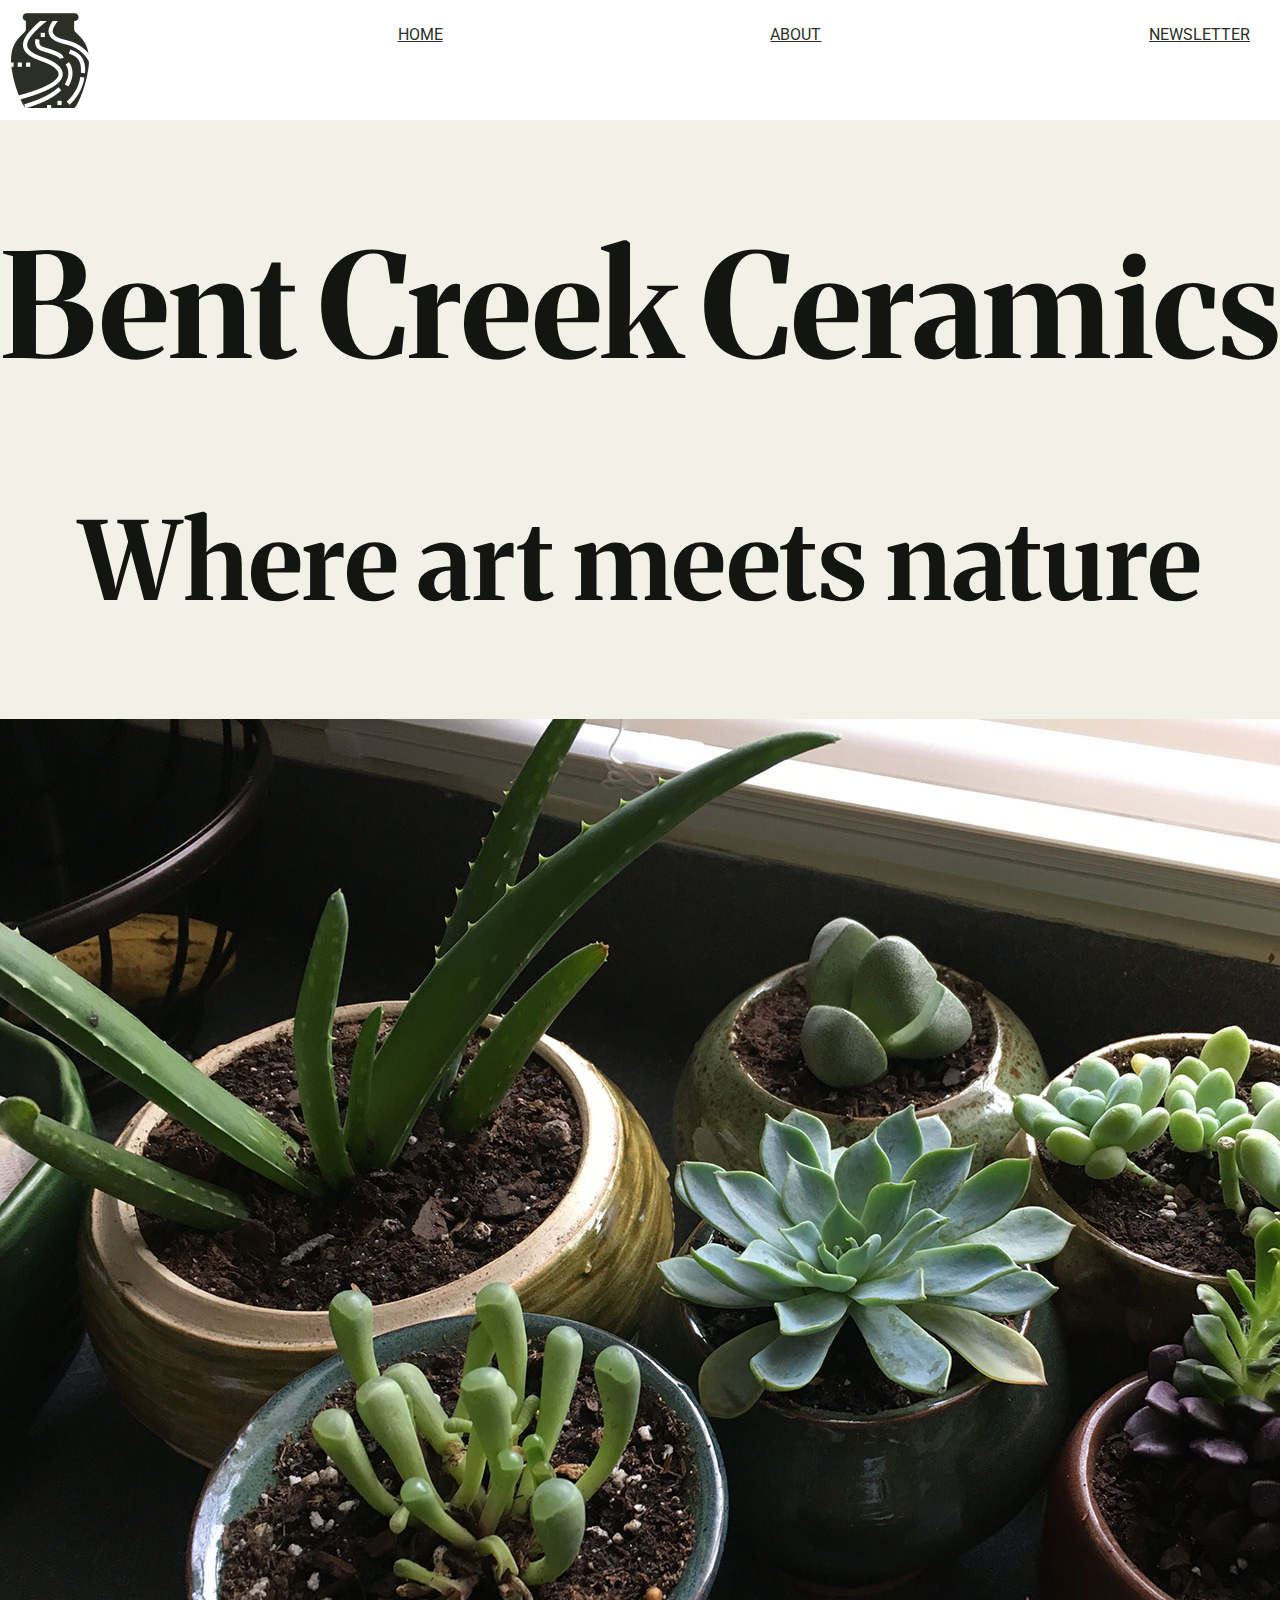
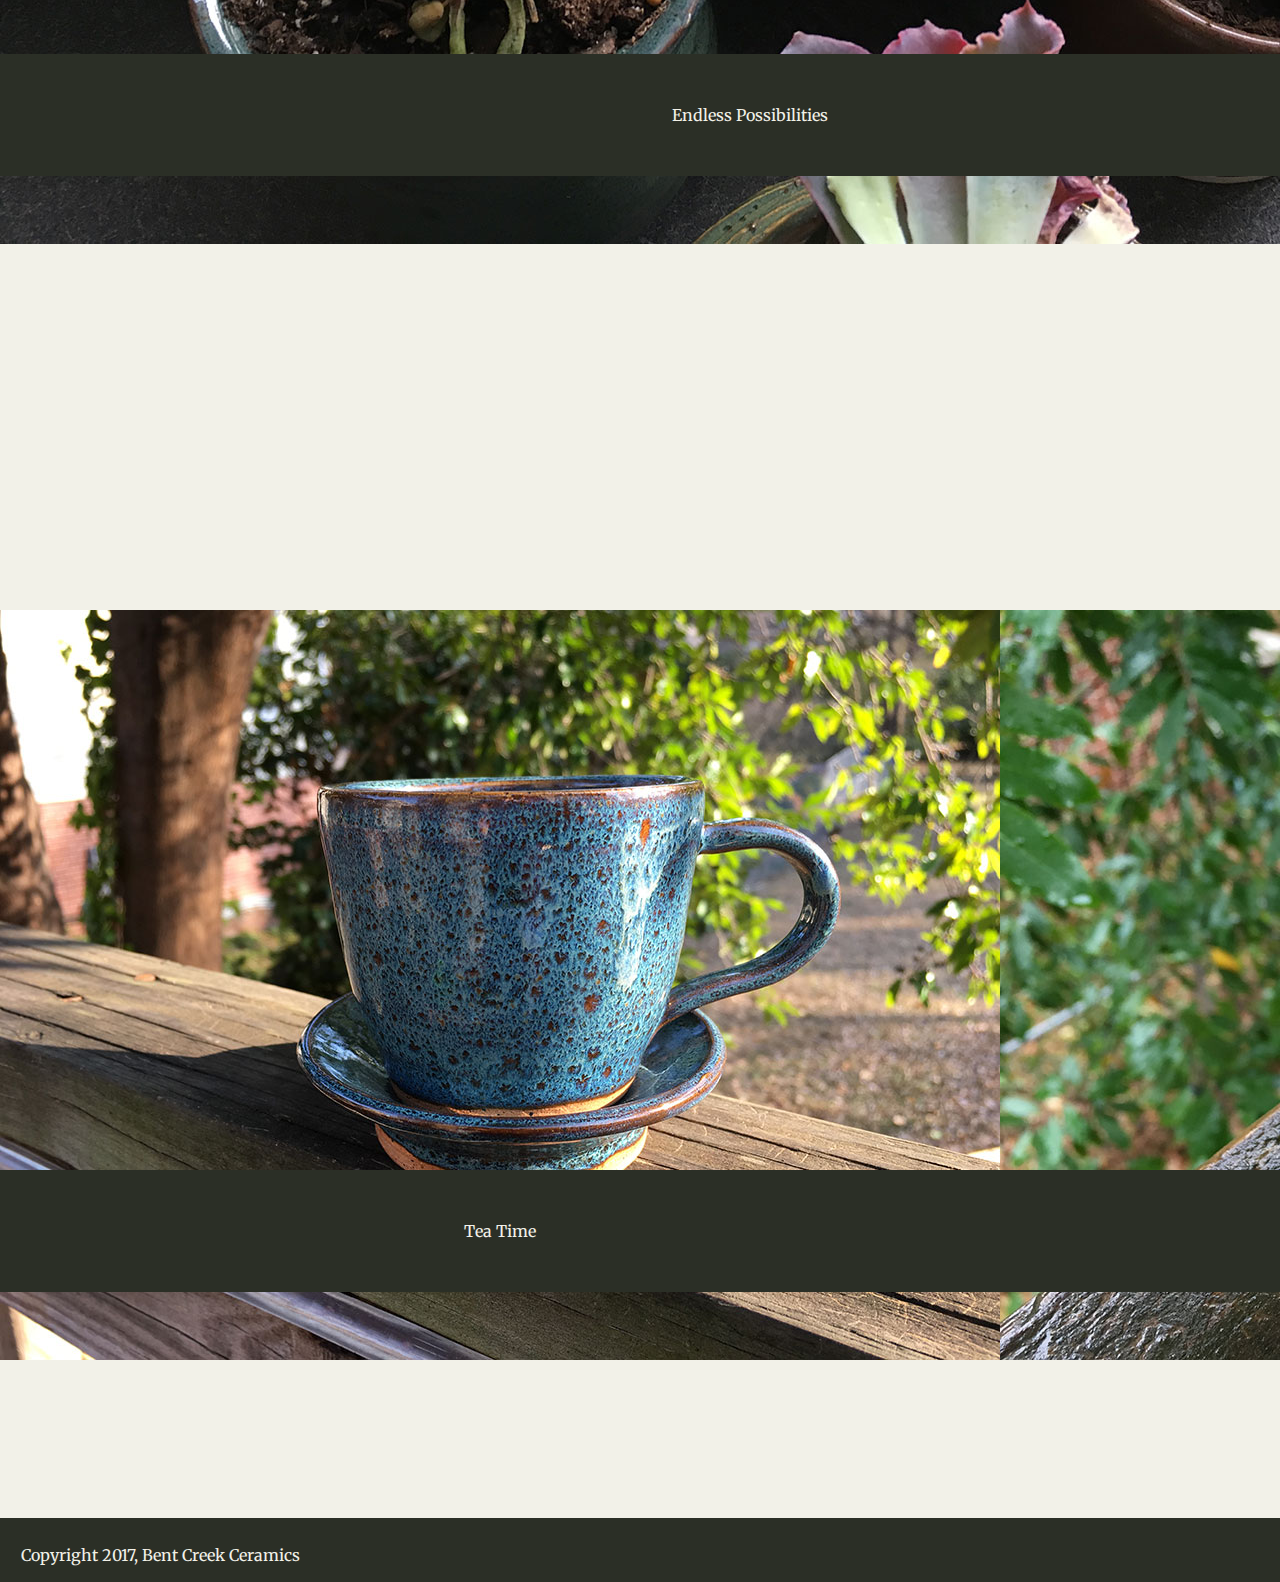
==== index.html @ 0d52db7e "created newsletter and about pages." ====
<!DOCTYPE HTML>
<html>

<head>
  <meta charset="utf-8">
  <title>"Bent Creek Ceramics"</title>
  <meta name="viewport" content="width=device-width, initial-scale=1">
  <link href="https://cdnjs.cloudflare.com/ajax/libs/normalize/7.0.0/normalize.min.css">
  <link rel="stylesheet" href="styles.css">
  <link href="https://fonts.googleapis.com/css?family=Merriweather:300,300i,400,400i,700|Roboto:300,300i,400,400i" rel="stylesheet">
</head>

<body>
  <!-- Navigation section -->
  <header>
    <nav class=main-nav>
      <img src="./images/optimized/bent-creek-logo.png" alt="logo">
      <a href="index.html">Home</a>
      <a href="about.html">About</a>
      <a href="newsletter.html">Newsletter</a>
    </nav>
  </header>

<!-- Titles and images -->
<main>
  <div class="title">
   <h1>Bent Creek Ceramics</h1>
   <h2> Where art meets nature</h2>
 </div>

 <div class="images">
   <div id="row1">

     <div id="picture1">
       <img src="./images/optimized/product-1.jpg" alt="Image of potted suculant plants.">
       <p>Endless Possibilities</p>
     </div>

      <div>
        <img src="./images/optimized/product-2.jpg"  alt="Red and brown ceramic dishware set." id=
        "picture2">
        <p>Sets</p>
      </div>

      <div>
        <img src="./images/optimized/product-3.jpg" alt="Image of textured plate." id=
        "picture3">
        <p>Textures</p>
      </div>

    </div>

    <div id="row2">

      <div>
        <img src="./images/optimized/product-4.jpg" alt="Blue spotted cermamic tea mug." id=
        "picture4">
        <p>Tea Time</p>
      </div>

      <div>
        <img src="./images/optimized/product-5.jpg" alt="Brown ceramic jar." id=
        "picture5">
        <p>Jars and Containers</p>
      </div>

      <div>
        <img src="./images/optimized/product-6.jpg" alt="Brown ceramic bowl and spotted ceramic jar" id=
        "picture6">
        <p>Wasabi and Saki</p>
      </div>

      <div>
        <img src="./images/optimized/product-7.jpg" alt="Textured ceramic drink mug." id=
        "picture7">
        <p>Sippin' on Sunshine</P>
      </div>

    </div>
  </div>

</main>

<footer>
  <p>Copyright 2017, Bent Creek Ceramics </p>
</footer>

</body>

</html>
---- styles.css ----
/*TO DO:
how to create text box with based on length of text
shrink pictures
make logo show up
*/




Body {
font-family: 'Merriweather', serif;
background-color: #F2F1E8;
margin: 0 auto;
text-align: center;
color: #131511;


}

nav {
    background-color: #FFFFFF;
    padding-top: 10px;
    padding-bottom: 10px;
    display: flex;
    flex-basis: 100%;
    justify-content: space-between;
  }

  #id {
    display: flex;
    flex-shrink: 30%;
  }

nav a{
  font-family: 'Roboto', sans-serif;
  text-transform: uppercase;
  text-align: center;
  padding-bottom: 30px;
  padding-top: 15px;
  margin-left: 30px;
  margin-right: 30px;
  color: #2B2F26;
  display:flex;
  justify-content: center;
}

  a:hover {
    color: #CD5D67;
  }

  a:active {
    color: #968772;

  }

/*ABOUT PAGE*/

.title{
  text-align: center;
  font-weight: lighter;
  font-size: 72px;
}

.images {
  display:flex;
  flex-direction: column;

}


#row1 {
  display: flex;
  flex-basis: 100%;
  flex-direction:row;
  justify-content: space-between;
}

#row2 {
  display: flex;
  flex-basis: 100%;
  flex-direction:row;
  justify-content: space-between;
  margin: 10px, 10px;
}

 #image1 {
  flex-basis:60%;
}
div #image2 {
  flex-basis: 20%;

}
#image3 {
  flex-basis: 20%;
}
#image4 #image5{
  flex-basis: 20%;
}
#image6 {
    flex-basis: 40%;
}
#image7 {
    flex-basis: 20%;
}
.images p {
  border: 1px solid #2B2F26;
  background-color: #2B2F26;
  color: #F2F1E8;
  padding: 50px;
  box-sizing: content-box;
  text-align: center;
  position: relative;
  top: -210px;

}
/* picture sizing last resor


#picture2 {

}
#picture3 {

}

#picture4 {

}

#picture5 {

}
#picture6 {

}
#picture7 {

}
*/

/* NEWSLETTER PAGE */

#newsletter {
  background-image: url("./images/optimized/background-2.jpg");


}

form {
  background-color:white;
  width: 800px;
  height: 300px;
  padding: 50px 10px;
  margin: auto;
  margin-top: 50px;
  margin-bottom: 150px;
  display:flex;
  flex-direction: column;
}

  input {
    border: none;
    border-bottom: 1px solid #968772;
  }



label {
  font-family: 'Roboto', sans-serif;
  color: #968772;
  font-size: 24px;


}

button {
  font-family: 'Roboto', sans-serif;
  border: 1px solid #968772;
  background-color:#968772;
  color:#F2F1E8;
  padding: 12px 24px;
  font-size: 18px;
  box-sizing: content-box;

  }

button:hover {
  background-color: #967343;
  color: #FFFFFF;
}


footer {
  background-color: #2B2F26;
  border: 1px solid #2B2F26;
  color: #F2F1E8;
  text-align: left;
  padding: 10px 0 0 20px;
  display: flex;
  flex-basis: 100%;
}

/* ABOUT PAGE*/

#about_page {
  text-align: left;


}

#about_page > section {
  margin: 0 65px;

}

#about_page > h1, h2 {
  text-align: center;
}

#about_page > h2 {
  background-color: #32411A;
  background-image: url("./images/optimized/background-3.jpg");
  background-size: cover;
  color: #F2F1E8;
  padding: 90px 0;
  font-size: 36px;
}

#birdhouse {
  width: 100px;
  height: 80px;
  float: left;
  padding-right: 20px;
  padding-bottom: 20px;
}
#facilities_pic > p {
  float: left;
}

#facilities_pic {
  width: 100px;
  height: 80px;

}
table, tr, td, th{
  border:1px solid #131511;
  border-collapse: collapse;
  box-sizing: content-box;
}

table{
  margin-bottom: 50px;
  }
tr:nth-child(even) {
  background: #F2EADC}

tr:nth-child(odd) {
  background: #F2F1E8}

th{
  text-align: center;
}

th, tr, td {
  padding: 10px 5px;
}
/*
Colors:
Background: #F2F1E8
Text: #131511
Inline Link: #968772
Inline Link (Hover): #967343
Navigation Background: #FFFFFF
Navigation Text: #2B2F26
Navigation Text (Hover): #CD5D67
Navigation Text (Active) #968772
Button Background: #968772
Button Background (Hover): #967343
Button Text: #F2F1E8
Button Text (Hover): #FFFFFF
Input Border Bottom: #968772
Input Border Bottom (Focus): #967343
*/
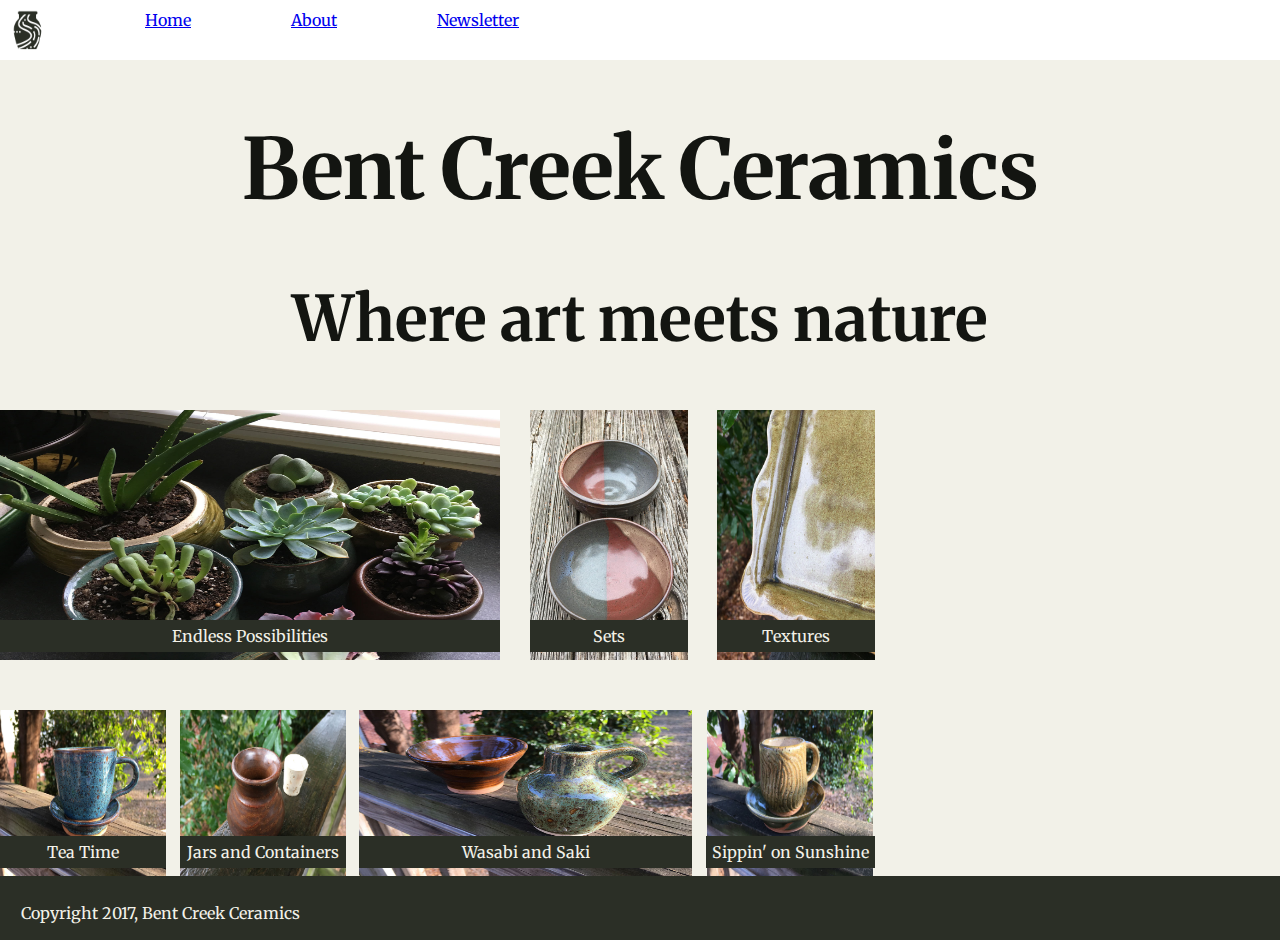
==== commit d07e180c: "fixed alignment on about page; fixed inputs on Newsletter page, navigation links still need to be ce" ====
--- a/index.html
+++ b/index.html
@@ -14,7 +14,7 @@
   <!-- Navigation section -->
   <header>
     <nav class=main-nav>
-      <img src="./images/optimized/bent-creek-logo.png" alt="logo">
+      <img src="./images/optimized/bent-creek-logo.png" alt="logo" id="logo">
       <a href="index.html">Home</a>
       <a href="about.html">About</a>
       <a href="newsletter.html">Newsletter</a>
@@ -31,8 +31,8 @@
  <div class="images">
    <div id="row1">
 
-     <div id="picture1">
-       <img src="./images/optimized/product-1.jpg" alt="Image of potted suculant plants.">
+     <div>
+       <img src="./images/optimized/product-1.jpg" alt="Image of potted suculant plants." id="picture1">
        <p>Endless Possibilities</p>
      </div>
 
--- a/styles.css
+++ b/styles.css
@@ -23,25 +23,31 @@
     padding-bottom: 10px;
     display: flex;
     flex-basis: 100%;
-    justify-content: space-between;
-  }
-
-  #id {
-    display: flex;
-    flex-shrink: 30%;
-  }
-
-nav a{
+    flex-direction: row;
+    j
+
+  }
+
+
+  #logo {
+    height: 40px;
+    width: 35px;
+    padding-left: 10px;
+
+  }
+
+#test2{
   font-family: 'Roboto', sans-serif;
   text-transform: uppercase;
-  text-align: center;
-  padding-bottom: 30px;
-  padding-top: 15px;
-  margin-left: 30px;
-  margin-right: 30px;
   color: #2B2F26;
-  display:flex;
-  justify-content: center;
+  padding-top: 10px;
+  padding-left: 450px;
+  align-content: center;
+
+}
+
+nav a {
+  padding-left: 100px;
 }
 
   a:hover {
@@ -53,26 +59,37 @@
 
   }
 
-/*ABOUT PAGE*/
+  footer {
+    background-color: #2B2F26;
+    border: 1px solid #2B2F26;
+    color: #F2F1E8;
+    text-align: left;
+    padding: 10px 0 0 20px;
+    display: flex;
+    flex-basis: 100%;
+  }
+
+/*INDEX PAGE*/
 
 .title{
   text-align: center;
   font-weight: lighter;
-  font-size: 72px;
+  font-size: 42px;
 }
 
 .images {
-  display:flex;
-  flex-direction: column;
-
-}
-
+
+  margin: auto;
+}
 
 #row1 {
   display: flex;
   flex-basis: 100%;
   flex-direction:row;
   justify-content: space-between;
+  height: 300px;
+  width: 875px;
+
 }
 
 #row2 {
@@ -81,86 +98,96 @@
   flex-direction:row;
   justify-content: space-between;
   margin: 10px, 10px;
-}
-
- #image1 {
+  height: 166px;
+  width: 875px;
+}
+
+#picture1 {
+  height: 250px;
+  width: 500px;
+
+}
+
+/*
+ #picture1 {
+   display: flex;
   flex-basis:60%;
-}
-div #image2 {
-  flex-basis: 20%;
-
-}
-#image3 {
-  flex-basis: 20%;
-}
-#image4 #image5{
-  flex-basis: 20%;
-}
-#image6 {
-    flex-basis: 40%;
-}
-#image7 {
-    flex-basis: 20%;
+  flex-shrink: .1;
+  */
+
+
+#picture2 {
+  height: 250px;
+  width: 158px;
+
+}
+#picture3 {
+  height: 250px;
+  width: 158px;
+}
+#picture4 {
+  height: 166px;
+  width: 166px;
+}
+#picture5{
+  height: 166px;
+  width: 166px;
+}
+#picture6 {
+  height: 166px;
+  width: 333px;
+}
+#picture7 {
+  height: 166px;
+  width: 166px;
 }
 .images p {
   border: 1px solid #2B2F26;
   background-color: #2B2F26;
   color: #F2F1E8;
-  padding: 50px;
+  padding: 5px;
   box-sizing: content-box;
   text-align: center;
   position: relative;
-  top: -210px;
-
-}
-/* picture sizing last resor
-
-
-#picture2 {
-
-}
-#picture3 {
-
-}
-
-#picture4 {
-
-}
-
-#picture5 {
-
-}
-#picture6 {
-
-}
-#picture7 {
-
-}
-*/
+  top: -60px;
+
+}
 
 /* NEWSLETTER PAGE */
 
-#newsletter {
+#Newsletter {
+
+  background-color: #32411A;
   background-image: url("./images/optimized/background-2.jpg");
+  background-repeat: no-repeat;
+  background-size: 100%;
+
+
 
 
 }
 
 form {
   background-color:white;
-  width: 800px;
-  height: 300px;
-  padding: 50px 10px;
-  margin: auto;
+  flex-basis: 45%;
+  padding: 50px 20px;
+  margin-left: 300px;
+  margin-right: 300px;
   margin-top: 50px;
   margin-bottom: 150px;
-  display:flex;
+  display: flex;
   flex-direction: column;
+  min-width: 750px;
+
+
 }
 
   input {
     border: none;
     border-bottom: 1px solid #968772;
+    margin-bottom:10px;
+    height:20px;
+
   }
 
 
@@ -169,6 +196,8 @@
   font-family: 'Roboto', sans-serif;
   color: #968772;
   font-size: 24px;
+  text-align: left;
+  padding-top: 20px;
 
 
 }
@@ -179,8 +208,12 @@
   background-color:#968772;
   color:#F2F1E8;
   padding: 12px 24px;
+  margin-top: 10px;
   font-size: 18px;
-  box-sizing: content-box;
+  align-content: center;
+  display: inline-block;
+  width: 100px;
+  align-self: center;
 
   }
 
@@ -189,28 +222,32 @@
   color: #FFFFFF;
 }
 
-
-footer {
-  background-color: #2B2F26;
-  border: 1px solid #2B2F26;
-  color: #F2F1E8;
-  text-align: left;
-  padding: 10px 0 0 20px;
-  display: flex;
-  flex-basis: 100%;
-}
+form > h2 {
+  margin-bottom: 25px;
+}
+
 
 /* ABOUT PAGE*/
 
 #about_page {
   text-align: left;
-
+  width: 100%;
 
 }
 
 #about_page > section {
-  margin: 0 65px;
-
+  width: 65%;
+  margin: auto;
+
+
+}
+
+p a {
+  color:#968772;
+}
+
+p a:hover {
+  color: #967343;
 }
 
 #about_page > h1, h2 {
@@ -233,15 +270,26 @@
   padding-right: 20px;
   padding-bottom: 20px;
 }
-#facilities_pic > p {
+
+#quote {
+  border-left: 1px solid black;
+  padding-left: 20px;
+  font-style: italic;
+}
+
+
+#facilities > p {
   float: left;
 }
 
 #facilities_pic {
   width: 100px;
   height: 80px;
-
-}
+}
+#facilities > p {
+  float: left;
+}
+
 table, tr, td, th{
   border:1px solid #131511;
   border-collapse: collapse;
@@ -264,6 +312,9 @@
 th, tr, td {
   padding: 10px 5px;
 }
+
+
+
 /*
 Colors:
 Background: #F2F1E8
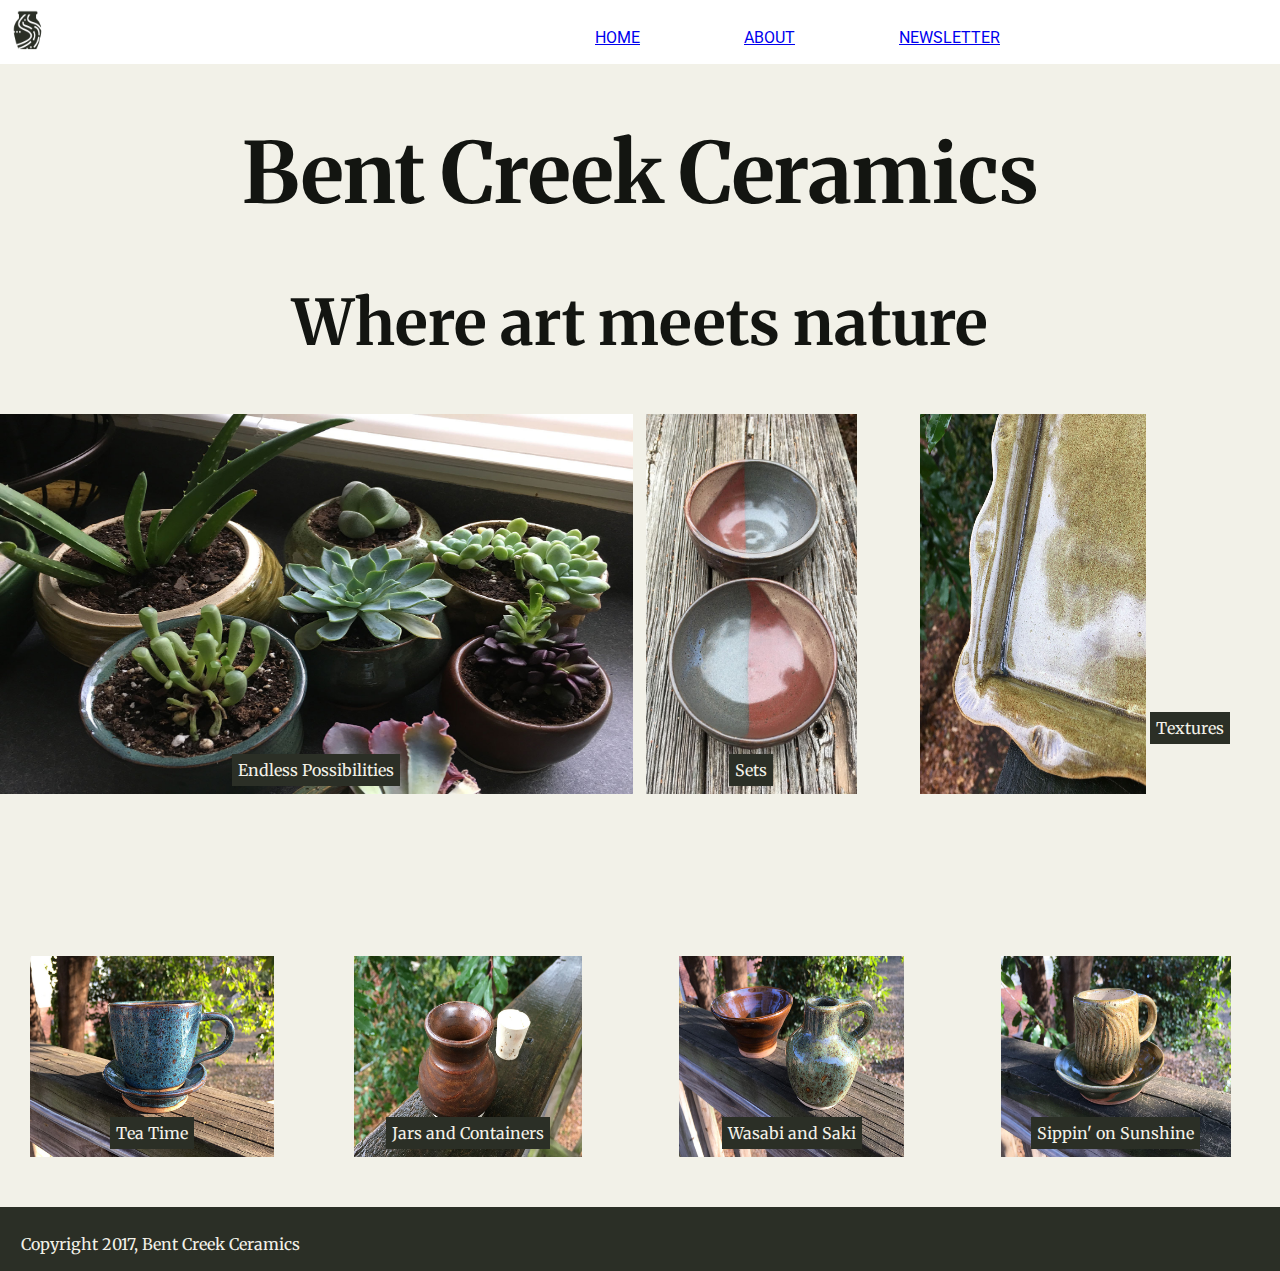
==== commit fc463ead: "finished newsletter page. Fixed inputs by including values, not labels." ====
--- a/index.html
+++ b/index.html
@@ -13,11 +13,15 @@
 <body>
   <!-- Navigation section -->
   <header>
-    <nav class=main-nav>
+    <nav>
+      <div id="test1">
       <img src="./images/optimized/bent-creek-logo.png" alt="logo" id="logo">
+    </div>
+    <div id ="test2">
       <a href="index.html">Home</a>
       <a href="about.html">About</a>
       <a href="newsletter.html">Newsletter</a>
+    </div>
     </nav>
   </header>
 
--- a/styles.css
+++ b/styles.css
@@ -1,7 +1,6 @@
 /*TO DO:
 how to create text box with based on length of text
 shrink pictures
-make logo show up
 */
 
 
@@ -73,7 +72,6 @@
 
 .title{
   text-align: center;
-  font-weight: lighter;
   font-size: 42px;
 }
 
@@ -87,8 +85,7 @@
   flex-basis: 100%;
   flex-direction:row;
   justify-content: space-between;
-  height: 300px;
-  width: 875px;
+  width: 100%;
 
 }
 
@@ -98,13 +95,13 @@
   flex-direction:row;
   justify-content: space-between;
   margin: 10px, 10px;
-  height: 166px;
-  width: 875px;
+  width: 100%;
+
 }
 
 #picture1 {
-  height: 250px;
-  width: 500px;
+  height: 70%;
+  width: 100%;
 
 }
 
@@ -117,29 +114,33 @@
 
 
 #picture2 {
-  height: 250px;
-  width: 158px;
+  height: 70%;
+  width: 89%;
 
 }
 #picture3 {
-  height: 250px;
-  width: 158px;
+  height: 70%;
+  width: 55%;
 }
 #picture4 {
-  height: 166px;
-  width: 166px;
+  height: 80%;
+  width: 80%;
 }
 #picture5{
-  height: 166px;
-  width: 166px;
+  height: 80%;
+  width: 70%;
 }
 #picture6 {
-  height: 166px;
-  width: 333px;
+  height: 80%;
+  width: 70%;
 }
 #picture7 {
-  height: 166px;
-  width: 166px;
+  height: 80%;
+  width: 70%;
+}
+
+.images {
+  margin: 0;
 }
 .images p {
   border: 1px solid #2B2F26;
@@ -150,6 +151,8 @@
   text-align: center;
   position: relative;
   top: -60px;
+  display: inline-block;
+  align-self: left;
 
 }
 
@@ -157,36 +160,43 @@
 
 #Newsletter {
 
-  background-color: #32411A;
+
   background-image: url("./images/optimized/background-2.jpg");
   background-repeat: no-repeat;
   background-size: 100%;
-
-
-
+  width: 100%;
 
 }
 
 form {
   background-color:white;
-  flex-basis: 45%;
   padding: 50px 20px;
-  margin-left: 300px;
-  margin-right: 300px;
+  width: 45%;
+  display: flex;
+  flex-direction: column;
+  align-content: center;
+  margin: auto;
   margin-top: 50px;
   margin-bottom: 150px;
-  display: flex;
-  flex-direction: column;
-  min-width: 750px;
-
-
+
+
+
+}
+
+form h2 {
+  margin-top: 0;
 }
 
   input {
     border: none;
-    border-bottom: 1px solid #968772;
+    border-bottom: 2px solid #968772;
     margin-bottom:10px;
     height:20px;
+    font-family: 'Roboto', sans-serif;
+    font-size: 18px;
+    color: #968772;
+    margin-bottom: 20px;
+    outline:none;
 
   }
 
@@ -214,6 +224,7 @@
   display: inline-block;
   width: 100px;
   align-self: center;
+  outline:none;
 
   }
 
@@ -238,7 +249,6 @@
 #about_page > section {
   width: 65%;
   margin: auto;
-
 
 }
 
@@ -278,17 +288,23 @@
 }
 
 
-#facilities > p {
-  float: left;
-}
-
 #facilities_pic {
   width: 100px;
   height: 80px;
-}
-#facilities > p {
-  float: left;
-}
+  padding-left: 15px;
+  padding-top: 16px
+}
+
+#facilities {
+  display: flex;
+  flex-direction: row;
+}
+
+#sub-text {
+  font-size: 8px;
+  padding-left: 15px;
+}
+
 
 table, tr, td, th{
   border:1px solid #131511;
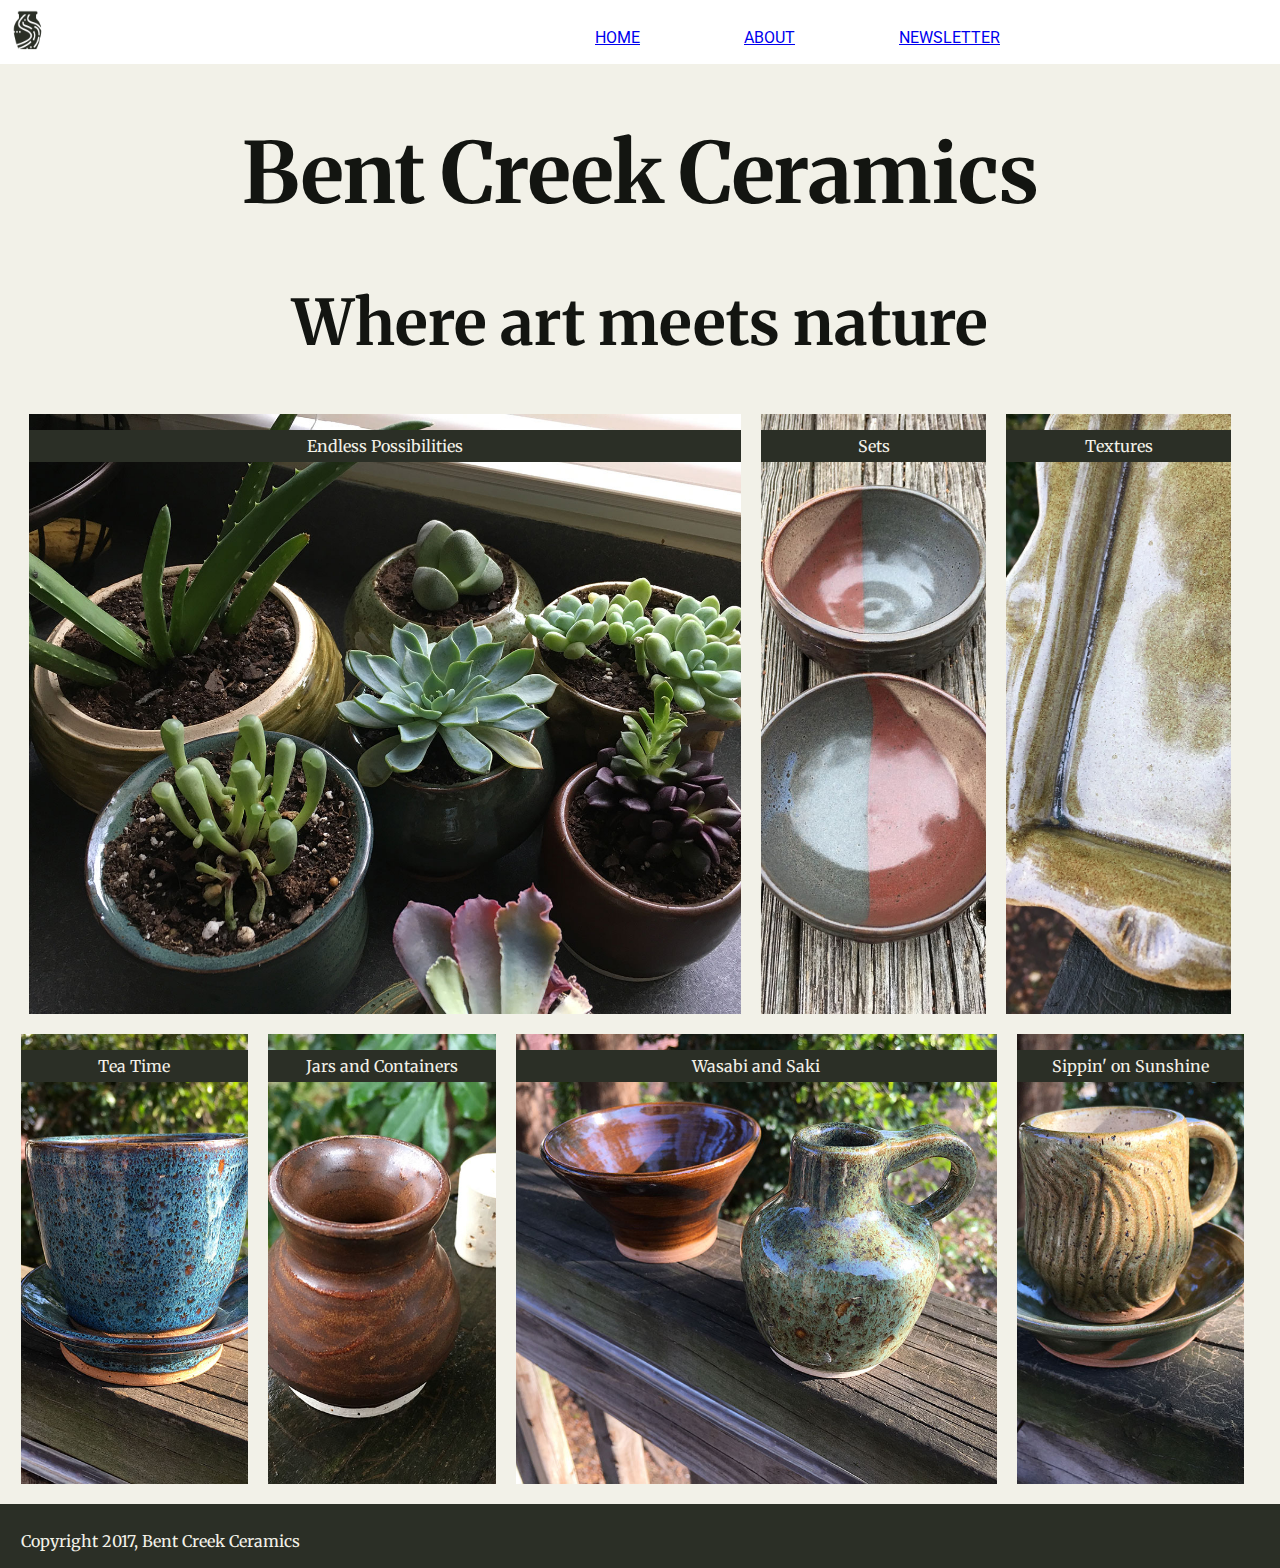
==== commit 58bb953c: "fixed images on home page" ====
--- a/index.html
+++ b/index.html
@@ -35,20 +35,16 @@
  <div class="images">
    <div id="row1">
 
-     <div>
-       <img src="./images/optimized/product-1.jpg" alt="Image of potted suculant plants." id="picture1">
+     <div id="picture1">
        <p>Endless Possibilities</p>
      </div>
 
-      <div>
-        <img src="./images/optimized/product-2.jpg"  alt="Red and brown ceramic dishware set." id=
-        "picture2">
+      <div id="picture2">
         <p>Sets</p>
       </div>
 
-      <div>
-        <img src="./images/optimized/product-3.jpg" alt="Image of textured plate." id=
-        "picture3">
+      <div id=
+      "picture3">
         <p>Textures</p>
       </div>
 
@@ -56,30 +52,23 @@
 
     <div id="row2">
 
-      <div>
-        <img src="./images/optimized/product-4.jpg" alt="Blue spotted cermamic tea mug." id=
-        "picture4">
+      <div id="picture4">
         <p>Tea Time</p>
       </div>
 
-      <div>
-        <img src="./images/optimized/product-5.jpg" alt="Brown ceramic jar." id=
-        "picture5">
+      <div id=
+      "picture5">
         <p>Jars and Containers</p>
       </div>
 
-      <div>
-        <img src="./images/optimized/product-6.jpg" alt="Brown ceramic bowl and spotted ceramic jar" id=
-        "picture6">
+      <div id=
+      "picture6">
         <p>Wasabi and Saki</p>
       </div>
 
-      <div>
-        <img src="./images/optimized/product-7.jpg" alt="Textured ceramic drink mug." id=
-        "picture7">
+      <div id="picture7">
         <p>Sippin' on Sunshine</P>
       </div>
-
     </div>
   </div>
 
--- a/styles.css
+++ b/styles.css
@@ -21,7 +21,7 @@
     padding-top: 10px;
     padding-bottom: 10px;
     display: flex;
-    flex-basis: 100%;
+    /*flex-basis: 100%;*/
     flex-direction: row;
     j
 
@@ -75,17 +75,27 @@
   font-size: 42px;
 }
 
+main {
+  flex-shrink: 0.5;
+}
 .images {
 
-  margin: auto;
+  /*margin: 0 500px 0 500px;*/
+
+
 }
 
 #row1 {
   display: flex;
   flex-basis: 100%;
   flex-direction:row;
-  justify-content: space-between;
-  width: 100%;
+  justify-content: center;
+  height: 600px;
+  margin-left: 15px;
+  margin-right:15px;
+  margin-bottom: 20px;
+
+
 
 }
 
@@ -93,50 +103,64 @@
   display: flex;
   flex-basis: 100%;
   flex-direction:row;
-  justify-content: space-between;
-  margin: 10px, 10px;
-  width: 100%;
+  justify-content: center;
+  height: 450px;
+  margin-right:15px;
+  margin-bottom: 20px;
+
 
 }
 
 #picture1 {
-  height: 70%;
-  width: 100%;
-
-}
-
-/*
- #picture1 {
-   display: flex;
-  flex-basis:60%;
-  flex-shrink: .1;
-  */
-
+  background-image: url("./images/optimized/product-1.jpg");
+  flex-basis: 57%;
+  margin-right: 20px;
+  background-position: center;
+  background-size: cover;
+
+}
 
 #picture2 {
-  height: 70%;
-  width: 89%;
+  background-image: url("./images/optimized/product-2.jpg");
+  flex-basis: 18%;
+  margin-right: 20px;
+  background-position: center;
+  background-size: cover;
 
 }
 #picture3 {
-  height: 70%;
-  width: 55%;
+  background-image: url("./images/optimized/product-3.jpg");
+  flex-basis: 18%;
+  margin-right: 20px;
+  background-position: center;
+  background-size: cover;
 }
 #picture4 {
-  height: 80%;
-  width: 80%;
+  background-image: url("./images/optimized/product-4.jpg");
+  flex-basis: 18%;
+  margin-right: 20px;
+  background-position: center;
+  background-size: cover;
 }
 #picture5{
-  height: 80%;
-  width: 70%;
+  background-image: url("./images/optimized/product-5.jpg");
+  flex-basis: 18%;
+  margin-right: 20px;
+  background-position: center;
+  background-size: cover;
 }
 #picture6 {
-  height: 80%;
-  width: 70%;
+  background-image: url("./images/optimized/product-6.jpg");
+  flex-basis: 38%;
+  margin-right: 20px;
+  background-position: center;
+  background-size: cover;
 }
 #picture7 {
-  height: 80%;
-  width: 70%;
+  background-image: url("./images/optimized/product-7.jpg");
+  flex-basis: 18%;
+  background-position: center;
+  background-size: cover;
 }
 
 .images {
@@ -149,10 +173,7 @@
   padding: 5px;
   box-sizing: content-box;
   text-align: center;
-  position: relative;
-  top: -60px;
-  display: inline-block;
-  align-self: left;
+
 
 }
 
@@ -163,7 +184,7 @@
 
   background-image: url("./images/optimized/background-2.jpg");
   background-repeat: no-repeat;
-  background-size: 100%;
+  background-size: cover;
   width: 100%;
 
 }
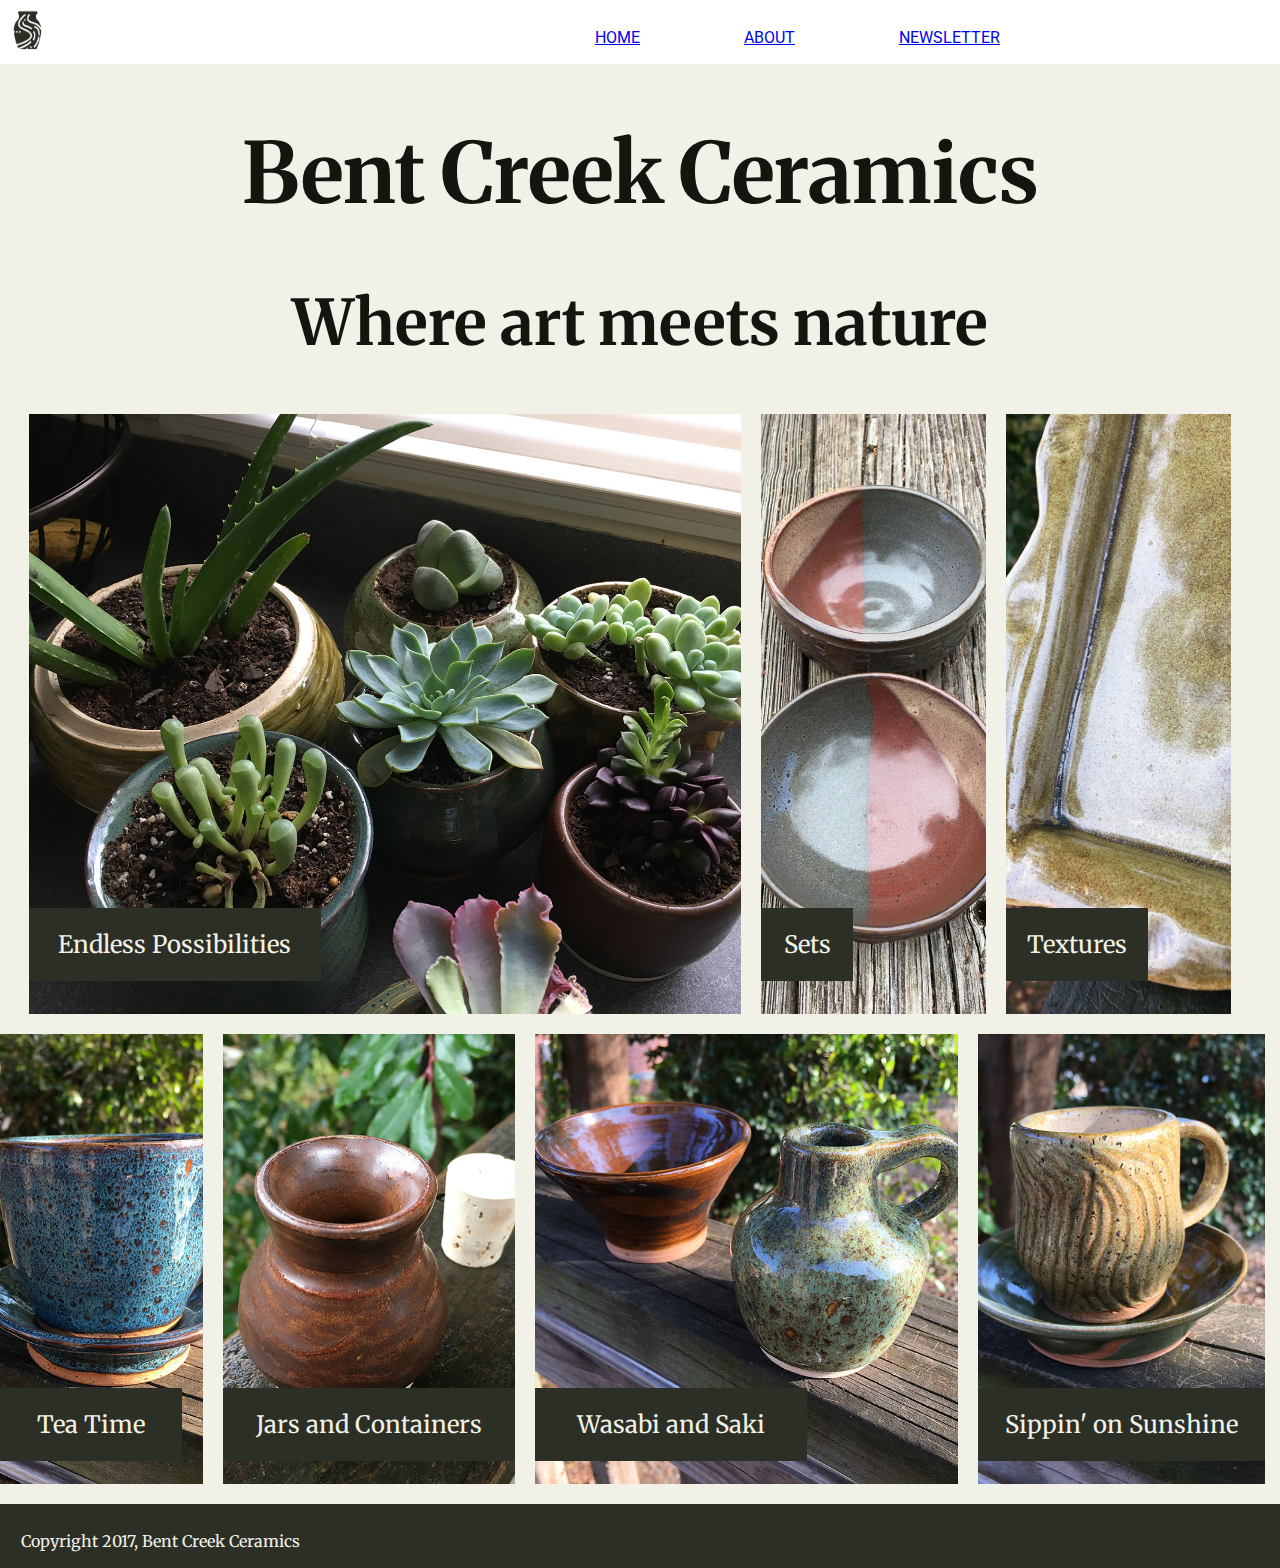
==== commit 11e81df7: "home pages images and text boxes sized." ====
--- a/index.html
+++ b/index.html
@@ -33,11 +33,15 @@
  </div>
 
  <div class="images">
+
    <div id="row1">
 
      <div id="picture1">
        <p>Endless Possibilities</p>
      </div>
+    
+
+
 
       <div id="picture2">
         <p>Sets</p>
--- a/styles.css
+++ b/styles.css
@@ -75,9 +75,6 @@
   font-size: 42px;
 }
 
-main {
-  flex-shrink: 0.5;
-}
 .images {
 
   /*margin: 0 500px 0 500px;*/
@@ -117,7 +114,11 @@
   margin-right: 20px;
   background-position: center;
   background-size: cover;
-
+  flex-direction: column;
+
+}
+#picture1 p {
+  width: 250px;
 }
 
 #picture2 {
@@ -128,6 +129,12 @@
   background-size: cover;
 
 }
+
+
+#picture2 p {
+  width: 50px;
+}
+
 #picture3 {
   background-image: url("./images/optimized/product-3.jpg");
   flex-basis: 18%;
@@ -135,6 +142,10 @@
   background-position: center;
   background-size: cover;
 }
+
+#picture3 p {
+  width: 100px;
+}
 #picture4 {
   background-image: url("./images/optimized/product-4.jpg");
   flex-basis: 18%;
@@ -142,6 +153,11 @@
   background-position: center;
   background-size: cover;
 }
+
+#picture4 p {
+  width: 140px;
+}
+
 #picture5{
   background-image: url("./images/optimized/product-5.jpg");
   flex-basis: 18%;
@@ -149,18 +165,28 @@
   background-position: center;
   background-size: cover;
 }
+
+#picture5 p {
+  width: 250px;
+}
 #picture6 {
   background-image: url("./images/optimized/product-6.jpg");
-  flex-basis: 38%;
-  margin-right: 20px;
-  background-position: center;
-  background-size: cover;
+  flex-basis: 37.5%;
+  margin-right: 20px;
+  background-position: center;
+  background-size: cover;
+}
+#picture6 p {
+  width: 230px;
 }
 #picture7 {
   background-image: url("./images/optimized/product-7.jpg");
   flex-basis: 18%;
   background-position: center;
   background-size: cover;
+}
+#picture7 p {
+  width: 245px;
 }
 
 .images {
@@ -170,12 +196,19 @@
   border: 1px solid #2B2F26;
   background-color: #2B2F26;
   color: #F2F1E8;
-  padding: 5px;
-  box-sizing: content-box;
-  text-align: center;
-
-
-}
+  font-size: 24px;
+  padding: 20px;
+  position: relative;
+  top: 330px;
+}
+  /*box-sizing: content-box;
+  text-align: center;*/
+.images #row1 p {
+  position: relative;
+  top: 470px;
+}
+
+
 
 /* NEWSLETTER PAGE */
 
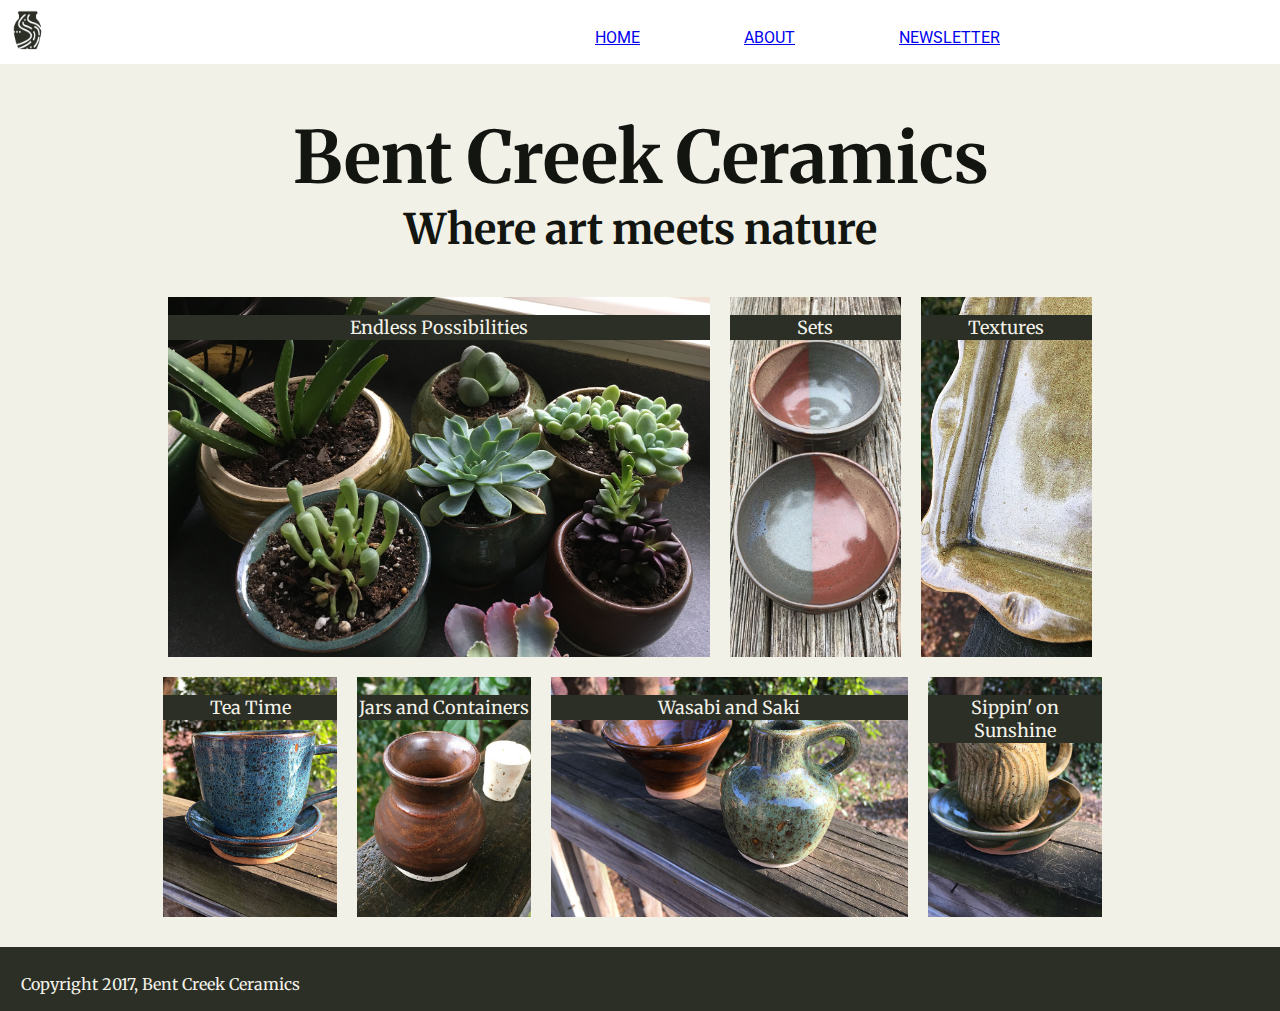
==== commit 29c35559: "before tinkering with navigation." ====
--- a/index.html
+++ b/index.html
@@ -29,7 +29,7 @@
 <main>
   <div class="title">
    <h1>Bent Creek Ceramics</h1>
-   <h2> Where art meets nature</h2>
+   <h3> Where art meets nature</h3>
  </div>
 
  <div class="images">
@@ -39,7 +39,7 @@
      <div id="picture1">
        <p>Endless Possibilities</p>
      </div>
-    
+
 
 
 
--- a/styles.css
+++ b/styles.css
@@ -13,6 +13,7 @@
 text-align: center;
 color: #131511;
 
+  /*margin: 0 500px 0 500px;*/
 
 }
 
@@ -23,7 +24,11 @@
     display: flex;
     /*flex-basis: 100%;*/
     flex-direction: row;
-    j
+    /*position: fixed;
+    /*top: 0;
+    right: 0;
+    left: 0;*/
+
 
   }
 
@@ -66,18 +71,31 @@
     padding: 10px 0 0 20px;
     display: flex;
     flex-basis: 100%;
+    margin-bottom: 0;
   }
 
 /*INDEX PAGE*/
 
 .title{
   text-align: center;
-  font-size: 42px;
+  font-size: 36px;
+  margin-bottom: 0;
+
+}
+
+.title h1 {
+    margin-bottom: 0;
+}
+.title h3 {
+    margin-top: 0;
 }
 
 .images {
 
-  /*margin: 0 500px 0 500px;*/
+  margin: 0 150px;
+  height: 600px;
+  margin-bottom: 50px;
+
 
 
 }
@@ -87,7 +105,7 @@
   flex-basis: 100%;
   flex-direction:row;
   justify-content: center;
-  height: 600px;
+  height: 60%;
   margin-left: 15px;
   margin-right:15px;
   margin-bottom: 20px;
@@ -101,7 +119,7 @@
   flex-basis: 100%;
   flex-direction:row;
   justify-content: center;
-  height: 450px;
+  height: 40%;
   margin-right:15px;
   margin-bottom: 20px;
 
@@ -117,9 +135,9 @@
   flex-direction: column;
 
 }
-#picture1 p {
+/*#picture1 p {
   width: 250px;
-}
+}*/
 
 #picture2 {
   background-image: url("./images/optimized/product-2.jpg");
@@ -131,9 +149,9 @@
 }
 
 
-#picture2 p {
+/*#picture2 p {
   width: 50px;
-}
+}*/
 
 #picture3 {
   background-image: url("./images/optimized/product-3.jpg");
@@ -143,9 +161,9 @@
   background-size: cover;
 }
 
-#picture3 p {
+/*#picture3 p {
   width: 100px;
-}
+}*/
 #picture4 {
   background-image: url("./images/optimized/product-4.jpg");
   flex-basis: 18%;
@@ -154,9 +172,9 @@
   background-size: cover;
 }
 
-#picture4 p {
+/*#picture4 p {
   width: 140px;
-}
+}*/
 
 #picture5{
   background-image: url("./images/optimized/product-5.jpg");
@@ -166,72 +184,75 @@
   background-size: cover;
 }
 
-#picture5 p {
+/*#picture5 p {
   width: 250px;
-}
+}*/
 #picture6 {
   background-image: url("./images/optimized/product-6.jpg");
-  flex-basis: 37.5%;
-  margin-right: 20px;
-  background-position: center;
-  background-size: cover;
-}
-#picture6 p {
+  flex-basis: 37%;
+  margin-right: 20px;
+  background-position: center;
+  background-size: cover;
+}
+/*#picture6 p {
   width: 230px;
-}
+}*/
 #picture7 {
   background-image: url("./images/optimized/product-7.jpg");
   flex-basis: 18%;
   background-position: center;
   background-size: cover;
 }
-#picture7 p {
+/*#picture7 p {
   width: 245px;
-}
-
-.images {
-  margin: 0;
-}
+}*/
+
+
 .images p {
   border: 1px solid #2B2F26;
   background-color: #2B2F26;
   color: #F2F1E8;
-  font-size: 24px;
-  padding: 20px;
+  font-size: 18px;
+  /*padding: 20px;
   position: relative;
-  top: 330px;
+  top: 330px;*/
 }
   /*box-sizing: content-box;
   text-align: center;*/
-.images #row1 p {
+/*.images #row1 p {
   position: relative;
   top: 470px;
-}
+}*/
 
 
 
 /* NEWSLETTER PAGE */
 
-#Newsletter {
+#Newsletter-background {
 
 
   background-image: url("./images/optimized/background-2.jpg");
   background-repeat: no-repeat;
   background-size: cover;
   width: 100%;
+  height: 900px;
+  display:flex;
+  align-items: center;
 
 }
 
 form {
   background-color:white;
-  padding: 50px 20px;
+  padding: 50px 50px;
   width: 45%;
   display: flex;
   flex-direction: column;
   align-content: center;
   margin: auto;
-  margin-top: 50px;
-  margin-bottom: 150px;
+  
+
+
+
 
 
 
@@ -247,7 +268,7 @@
     margin-bottom:10px;
     height:20px;
     font-family: 'Roboto', sans-serif;
-    font-size: 18px;
+    font-size: 24px;
     color: #968772;
     margin-bottom: 20px;
     outline:none;
@@ -297,11 +318,12 @@
 #about_page {
   text-align: left;
   width: 100%;
+  font-size: 18px;
 
 }
 
 #about_page > section {
-  width: 65%;
+  width: 70%;
   margin: auto;
 
 }
@@ -321,15 +343,19 @@
 #about_page > h2 {
   background-color: #32411A;
   background-image: url("./images/optimized/background-3.jpg");
+  height:100%;
+  background-attachment: fixed;
+  background-position: center;
+  background-repeat: no-repeat;
   background-size: cover;
   color: #F2F1E8;
-  padding: 90px 0;
-  font-size: 36px;
+  padding: 100px 0;
+  font-size: 48px;
 }
 
 #birdhouse {
-  width: 100px;
-  height: 80px;
+  width: 120px;
+  height: 100px;
   float: left;
   padding-right: 20px;
   padding-bottom: 20px;
@@ -343,8 +369,8 @@
 
 
 #facilities_pic {
-  width: 100px;
-  height: 80px;
+  width: 140px;
+  height: 100px;
   padding-left: 15px;
   padding-top: 16px
 }
@@ -352,13 +378,22 @@
 #facilities {
   display: flex;
   flex-direction: row;
+  position: relative;
+  top: -20px;
+
+}
+#facilities h3{
+  margin-bottom: 0;
 }
 
 #sub-text {
-  font-size: 8px;
+  font-size: 10px;
   padding-left: 15px;
 }
 
+#table h3 {
+  margin-top: 0;
+}
 
 table, tr, td, th{
   border:1px solid #131511;
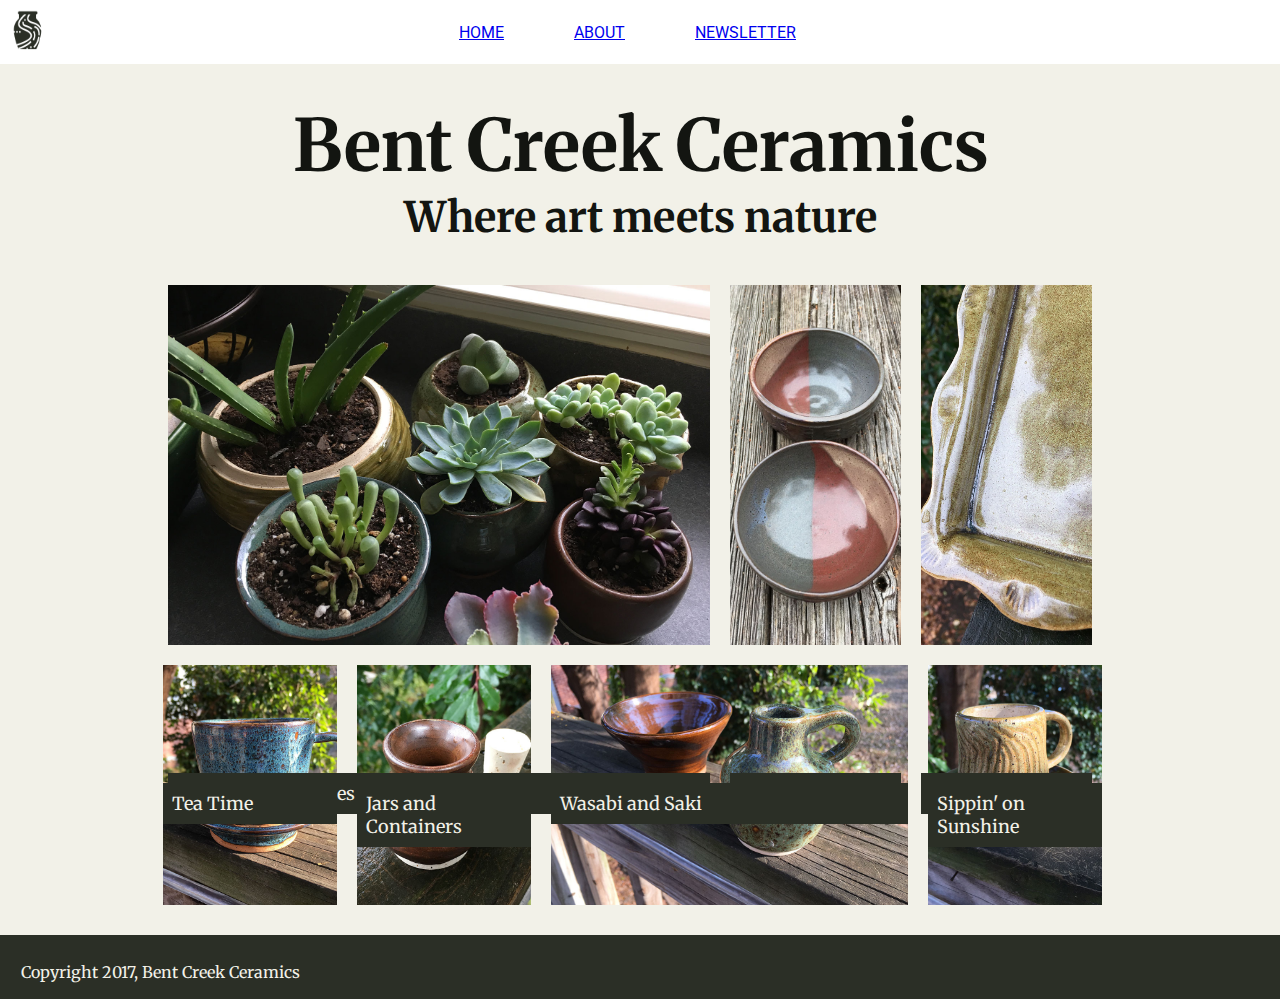
==== commit 634aa81c: "About page complete, nav bar complete, newsletter page complete: fixed background to viewer height o" ====
--- a/index.html
+++ b/index.html
@@ -14,14 +14,17 @@
   <!-- Navigation section -->
   <header>
     <nav>
-      <div id="test1">
+
+    <div id="image-logo">
       <img src="./images/optimized/bent-creek-logo.png" alt="logo" id="logo">
     </div>
-    <div id ="test2">
+
+    <div id ="navigation">
       <a href="index.html">Home</a>
       <a href="about.html">About</a>
       <a href="newsletter.html">Newsletter</a>
     </div>
+
     </nav>
   </header>
 
--- a/styles.css
+++ b/styles.css
@@ -1,22 +1,25 @@
-/*TO DO:
-how to create text box with based on length of text
-shrink pictures
-*/
-
-
-
-
+/*______MAIN BODY ALL__________*/
 Body {
 font-family: 'Merriweather', serif;
 background-color: #F2F1E8;
 margin: 0 auto;
 text-align: center;
 color: #131511;
-
+/*min-width: 600px;*/
   /*margin: 0 500px 0 500px;*/
-
-}
-
+}
+
+footer {
+  background-color: #2B2F26;
+  border: 1px solid #2B2F26;
+  color: #F2F1E8;
+  text-align: left;
+  padding: 10px 0 0 20px;
+  display: flex;
+  flex-basis: 100%;
+  margin-bottom: 0;
+}
+/*______NAVIGATION__________*/
 nav {
     background-color: #FFFFFF;
     padding-top: 10px;
@@ -24,34 +27,33 @@
     display: flex;
     /*flex-basis: 100%;*/
     flex-direction: row;
-    /*position: fixed;
-    /*top: 0;
+    position: fixed;
+    top: 0;
     right: 0;
-    left: 0;*/
-
-
-  }
-
+    left: 0;
+  }
 
   #logo {
     height: 40px;
     width: 35px;
     padding-left: 10px;
 
-  }
-
-#test2{
+
+  }
+
+#navigation{
   font-family: 'Roboto', sans-serif;
   text-transform: uppercase;
   color: #2B2F26;
-  padding-top: 10px;
-  padding-left: 450px;
-  align-content: center;
+  display:flex;
+  align-items: center;
+  margin: auto;
+
 
 }
 
 nav a {
-  padding-left: 100px;
+  padding-right: 70px;
 }
 
   a:hover {
@@ -63,18 +65,11 @@
 
   }
 
-  footer {
-    background-color: #2B2F26;
-    border: 1px solid #2B2F26;
-    color: #F2F1E8;
-    text-align: left;
-    padding: 10px 0 0 20px;
-    display: flex;
-    flex-basis: 100%;
-    margin-bottom: 0;
-  }
-
-/*INDEX PAGE*/
+  header {
+    margin-bottom: 100px;
+  }
+
+/*________________INDEX PAGE____________*/
 
 .title{
   text-align: center;
@@ -110,8 +105,6 @@
   margin-right:15px;
   margin-bottom: 20px;
 
-
-
 }
 
 #row2 {
@@ -123,7 +116,6 @@
   margin-right:15px;
   margin-bottom: 20px;
 
-
 }
 
 #picture1 {
@@ -135,9 +127,6 @@
   flex-direction: column;
 
 }
-/*#picture1 p {
-  width: 250px;
-}*/
 
 #picture2 {
   background-image: url("./images/optimized/product-2.jpg");
@@ -213,29 +202,31 @@
   background-color: #2B2F26;
   color: #F2F1E8;
   font-size: 18px;
-  /*padding: 20px;
+  padding: 8px;
   position: relative;
-  top: 330px;*/
+  top: 100px;
+  text-align: left;
 }
   /*box-sizing: content-box;
   text-align: center;*/
-/*.images #row1 p {
+
+.images #row1 p {
   position: relative;
   top: 470px;
-}*/
-
-
-
-/* NEWSLETTER PAGE */
+}
+
+
+
+/* ________NEWSLETTER PAGE_______ */
 
 #Newsletter-background {
 
 
   background-image: url("./images/optimized/background-2.jpg");
   background-repeat: no-repeat;
-  background-size: cover;
+  background-size: 100%;
   width: 100%;
-  height: 900px;
+  min-height: 100vh;
   display:flex;
   align-items: center;
 
@@ -249,12 +240,6 @@
   flex-direction: column;
   align-content: center;
   margin: auto;
-  
-
-
-
-
-
 
 }
 
@@ -275,15 +260,12 @@
 
   }
 
-
-
 label {
   font-family: 'Roboto', sans-serif;
   color: #968772;
   font-size: 24px;
   text-align: left;
   padding-top: 20px;
-
 
 }
 
@@ -312,8 +294,7 @@
   margin-bottom: 25px;
 }
 
-
-/* ABOUT PAGE*/
+/* ________ABOUT PAGE_____________*/
 
 #about_page {
   text-align: left;
@@ -412,6 +393,7 @@
 
 th{
   text-align: center;
+  font-weight: normal;
 }
 
 th, tr, td {
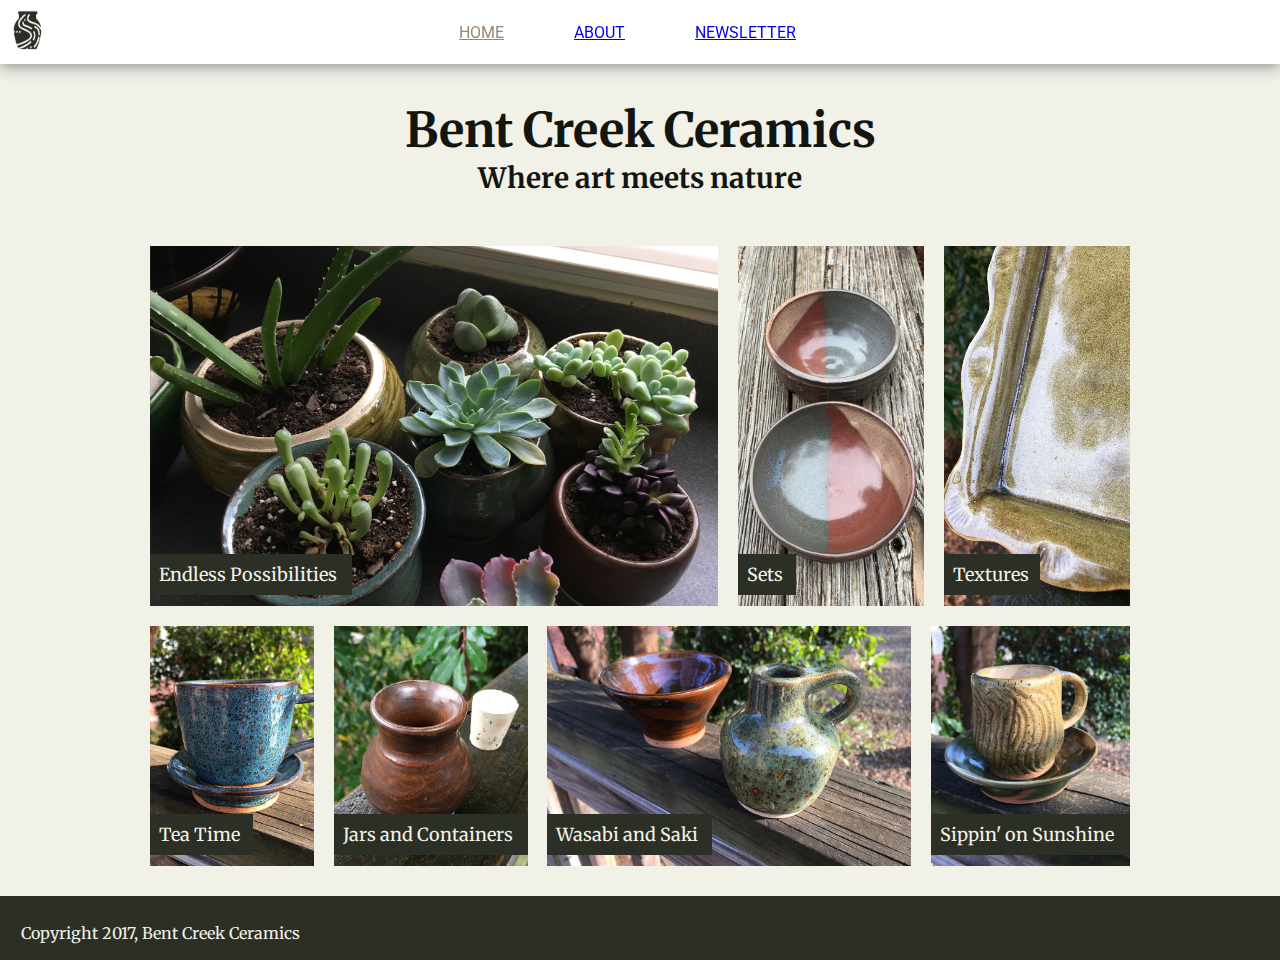
==== commit 1d058b51: "fixed margin and padding on home page" ====
--- a/index.html
+++ b/index.html
@@ -15,75 +15,72 @@
   <header>
     <nav>
 
-    <div id="image-logo">
-      <img src="./images/optimized/bent-creek-logo.png" alt="logo" id="logo">
-    </div>
+      <div id="image-logo">
+        <img src="./images/optimized/bent-creek-logo.png" alt="logo" id="logo">
+      </div>
 
-    <div id ="navigation">
-      <a href="index.html">Home</a>
-      <a href="about.html">About</a>
-      <a href="newsletter.html">Newsletter</a>
-    </div>
+      <div id="navigation">
+        <a href="index.html" class="current">Home</a>
+        <a href="about.html">About</a>
+        <a href="newsletter.html">Newsletter</a>
+      </div>
 
     </nav>
   </header>
 
-<!-- Titles and images -->
-<main>
-  <div class="title">
-   <h1>Bent Creek Ceramics</h1>
-   <h3> Where art meets nature</h3>
- </div>
+  <!-- Titles and images -->
+  <main>
+    <div class="title">
+      <h1>Bent Creek Ceramics</h1>
+      <h3> Where art meets nature</h3>
+    </div>
 
- <div class="images">
+    <div class="images">
 
-   <div id="row1">
+      <div id="row1">
 
-     <div id="picture1">
-       <p>Endless Possibilities</p>
-     </div>
+        <div id="picture1">
+          <p>Endless Possibilities</p>
+        </div>
 
 
 
 
-      <div id="picture2">
-        <p>Sets</p>
+        <div id="picture2">
+          <p>Sets</p>
+        </div>
+
+        <div id="picture3">
+          <p>Textures</p>
+        </div>
+
       </div>
 
-      <div id=
-      "picture3">
-        <p>Textures</p>
+      <div id="row2">
+
+        <div id="picture4">
+          <p>Tea Time</p>
+        </div>
+
+        <div id="picture5">
+          <p>Jars and Containers</p>
+        </div>
+
+        <div id="picture6">
+          <p>Wasabi and Saki</p>
+        </div>
+
+        <div id="picture7">
+          <p>Sippin' on Sunshine</P>
+        </div>
       </div>
-
     </div>
 
-    <div id="row2">
+  </main>
 
-      <div id="picture4">
-        <p>Tea Time</p>
-      </div>
-
-      <div id=
-      "picture5">
-        <p>Jars and Containers</p>
-      </div>
-
-      <div id=
-      "picture6">
-        <p>Wasabi and Saki</p>
-      </div>
-
-      <div id="picture7">
-        <p>Sippin' on Sunshine</P>
-      </div>
-    </div>
-  </div>
-
-</main>
-
-<footer>
-  <p>Copyright 2017, Bent Creek Ceramics </p>
-</footer>
+  <footer>
+    <p>Copyright 2017, Bent Creek Ceramics </p>
+  </footer>
 
 </body>
 
--- a/styles.css
+++ b/styles.css
@@ -1,12 +1,12 @@
 /*______MAIN BODY ALL__________*/
+
 Body {
-font-family: 'Merriweather', serif;
-background-color: #F2F1E8;
-margin: 0 auto;
-text-align: center;
-color: #131511;
-/*min-width: 600px;*/
-  /*margin: 0 500px 0 500px;*/
+  font-family: 'Merriweather', serif;
+  background-color: #F2F1E8;
+  margin: 0 auto;
+  text-align: center;
+  color: #131511;
+  min-width: 1000px;
 }
 
 footer {
@@ -19,183 +19,184 @@
   flex-basis: 100%;
   margin-bottom: 0;
 }
+
+
 /*______NAVIGATION__________*/
+
 nav {
-    background-color: #FFFFFF;
-    padding-top: 10px;
-    padding-bottom: 10px;
-    display: flex;
-    /*flex-basis: 100%;*/
-    flex-direction: row;
-    position: fixed;
-    top: 0;
-    right: 0;
-    left: 0;
-  }
-
-  #logo {
-    height: 40px;
-    width: 35px;
-    padding-left: 10px;
-
-
-  }
-
-#navigation{
+  background-color: #FFFFFF;
+  padding-top: 10px;
+  padding-bottom: 10px;
+  display: flex;
+  flex-direction: row;
+  position: fixed;
+  top: 0;
+  right: 0;
+  left: 0;
+  box-shadow: 0px 2px 15px #888888;
+}
+
+#logo {
+  height: 40px;
+  width: 35px;
+  padding-left: 10px;
+}
+
+#navigation {
   font-family: 'Roboto', sans-serif;
   text-transform: uppercase;
   color: #2B2F26;
-  display:flex;
+  display: flex;
   align-items: center;
   margin: auto;
-
-
 }
 
 nav a {
   padding-right: 70px;
 }
 
-  a:hover {
-    color: #CD5D67;
-  }
-
-  a:active {
-    color: #968772;
-
-  }
-
-  header {
-    margin-bottom: 100px;
-  }
+a:hover {
+  color: #CD5D67;
+}
+
+.current {
+  color: #968772;
+}
+
+header {
+  margin-bottom: 100px;
+}
+
 
 /*________________INDEX PAGE____________*/
 
-.title{
+.title {
   text-align: center;
-  font-size: 36px;
+  font-size: 24px;
   margin-bottom: 0;
-
 }
 
 .title h1 {
-    margin-bottom: 0;
-}
+  margin-bottom: 0;
+}
+
 .title h3 {
-    margin-top: 0;
+  margin-top: 0;
+  margin-bottom: 50px;
 }
 
 .images {
-
   margin: 0 150px;
   height: 600px;
   margin-bottom: 50px;
-
-
-
 }
 
 #row1 {
   display: flex;
   flex-basis: 100%;
-  flex-direction:row;
+  flex-direction: row;
   justify-content: center;
   height: 60%;
-  margin-left: 15px;
-  margin-right:15px;
+  /*margin-left: 15px;*/
+  /*margin-right: 15px;*/
   margin-bottom: 20px;
-
 }
 
 #row2 {
   display: flex;
   flex-basis: 100%;
-  flex-direction:row;
+  flex-direction: row;
   justify-content: center;
   height: 40%;
-  margin-right:15px;
+  /*margin-right: 15px;*/
   margin-bottom: 20px;
-
 }
 
 #picture1 {
   background-image: url("./images/optimized/product-1.jpg");
-  flex-basis: 57%;
-  margin-right: 20px;
+  flex-basis: 58%;
+  margin-right: 2%;
   background-position: center;
   background-size: cover;
   flex-direction: column;
-
+}
+
+#picture1 p {
+  width: 184px;
 }
 
 #picture2 {
   background-image: url("./images/optimized/product-2.jpg");
-  flex-basis: 18%;
-  margin-right: 20px;
-  background-position: center;
-  background-size: cover;
-
-}
-
-
-/*#picture2 p {
-  width: 50px;
-}*/
+  flex-basis: 19%;
+  margin-right: 2%;
+  background-position: center;
+  background-size: cover;
+}
+
+#picture2 p {
+  width: 40px;
+}
 
 #picture3 {
   background-image: url("./images/optimized/product-3.jpg");
-  flex-basis: 18%;
-  margin-right: 20px;
-  background-position: center;
-  background-size: cover;
-}
-
-/*#picture3 p {
-  width: 100px;
-}*/
+  flex-basis: 19%;
+  /*margin-right: 1.5%;*/
+  background-position: center;
+  background-size: cover;
+}
+
+#picture3 p {
+  width: 78px;
+}
+
 #picture4 {
   background-image: url("./images/optimized/product-4.jpg");
-  flex-basis: 18%;
-  margin-right: 20px;
-  background-position: center;
-  background-size: cover;
-}
-
-/*#picture4 p {
-  width: 140px;
-}*/
-
-#picture5{
+  flex-basis: 18.5%;
+  margin-right: 2%;
+  background-position: center;
+  background-size: cover;
+}
+
+#picture4 p {
+  width: 85px;
+}
+
+#picture5 {
   background-image: url("./images/optimized/product-5.jpg");
-  flex-basis: 18%;
-  margin-right: 20px;
-  background-position: center;
-  background-size: cover;
-}
-
-/*#picture5 p {
-  width: 250px;
-}*/
+  flex-basis: 18.5%;
+  margin-right: 2%;
+  background-position: center;
+  background-size: cover;
+}
+
+#picture5 p {
+  width: 176px;
+}
+
 #picture6 {
   background-image: url("./images/optimized/product-6.jpg");
-  flex-basis: 37%;
-  margin-right: 20px;
-  background-position: center;
-  background-size: cover;
-}
-/*#picture6 p {
-  width: 230px;
-}*/
+  flex-basis: 41%;
+  margin-right: 1%;
+  background-position: center;
+  background-size: cover;
+}
+
+#picture6 p {
+  width: 147px;
+}
+
 #picture7 {
   background-image: url("./images/optimized/product-7.jpg");
-  flex-basis: 18%;
-  background-position: center;
-  background-size: cover;
-}
-/*#picture7 p {
-  width: 245px;
-}*/
-
+  flex-basis: 17.5%;
+  background-position: center;
+  background-size: cover;
+  margin-left: 1%;
+}
+
+#picture7 p {
+  width: 181px;
+
+}
 
 .images p {
   border: 1px solid #2B2F26;
@@ -204,61 +205,58 @@
   font-size: 18px;
   padding: 8px;
   position: relative;
-  top: 100px;
+  top: 170px;
   text-align: left;
-}
-  /*box-sizing: content-box;
+
+}
+
+
+/*box-sizing: content-box;
   text-align: center;*/
 
 .images #row1 p {
   position: relative;
-  top: 470px;
-}
-
+  top: 290px;
+}
 
 
 /* ________NEWSLETTER PAGE_______ */
 
 #Newsletter-background {
-
-
   background-image: url("./images/optimized/background-2.jpg");
   background-repeat: no-repeat;
   background-size: 100%;
   width: 100%;
   min-height: 100vh;
-  display:flex;
+  display: flex;
   align-items: center;
-
 }
 
 form {
-  background-color:white;
+  background-color: white;
   padding: 50px 50px;
   width: 45%;
   display: flex;
   flex-direction: column;
   align-content: center;
   margin: auto;
-
 }
 
 form h2 {
   margin-top: 0;
 }
 
-  input {
-    border: none;
-    border-bottom: 2px solid #968772;
-    margin-bottom:10px;
-    height:20px;
-    font-family: 'Roboto', sans-serif;
-    font-size: 24px;
-    color: #968772;
-    margin-bottom: 20px;
-    outline:none;
-
-  }
+input {
+  border: none;
+  border-bottom: 2px solid #968772;
+  margin-bottom: 10px;
+  height: 20px;
+  font-family: 'Roboto', sans-serif;
+  font-size: 24px;
+  color: #968772;
+  margin-bottom: 20px;
+  outline: none;
+}
 
 label {
   font-family: 'Roboto', sans-serif;
@@ -266,14 +264,13 @@
   font-size: 24px;
   text-align: left;
   padding-top: 20px;
-
 }
 
 button {
   font-family: 'Roboto', sans-serif;
   border: 1px solid #968772;
-  background-color:#968772;
-  color:#F2F1E8;
+  background-color: #968772;
+  color: #F2F1E8;
   padding: 12px 24px;
   margin-top: 10px;
   font-size: 18px;
@@ -281,18 +278,18 @@
   display: inline-block;
   width: 100px;
   align-self: center;
-  outline:none;
-
-  }
+  outline: none;
+}
 
 button:hover {
   background-color: #967343;
   color: #FFFFFF;
 }
 
-form > h2 {
+form>h2 {
   margin-bottom: 25px;
 }
+
 
 /* ________ABOUT PAGE_____________*/
 
@@ -300,31 +297,29 @@
   text-align: left;
   width: 100%;
   font-size: 18px;
-
-}
-
-#about_page > section {
+}
+
+#about_page>section {
   width: 70%;
   margin: auto;
-
 }
 
 p a {
-  color:#968772;
+  color: #968772;
 }
 
 p a:hover {
   color: #967343;
 }
 
-#about_page > h1, h2 {
+#about_page>h1, h2 {
   text-align: center;
 }
 
-#about_page > h2 {
+#about_page>h2 {
   background-color: #32411A;
   background-image: url("./images/optimized/background-3.jpg");
-  height:100%;
+  height: 100%;
   background-attachment: fixed;
   background-position: center;
   background-repeat: no-repeat;
@@ -348,7 +343,6 @@
   font-style: italic;
 }
 
-
 #facilities_pic {
   width: 140px;
   height: 100px;
@@ -361,9 +355,9 @@
   flex-direction: row;
   position: relative;
   top: -20px;
-
-}
-#facilities h3{
+}
+
+#facilities h3 {
   margin-bottom: 0;
 }
 
@@ -376,22 +370,25 @@
   margin-top: 0;
 }
 
-table, tr, td, th{
-  border:1px solid #131511;
+table, tr, td, th {
+  border: 1px solid #131511;
   border-collapse: collapse;
   box-sizing: content-box;
 }
 
-table{
+table {
   margin-bottom: 50px;
-  }
+}
+
 tr:nth-child(even) {
-  background: #F2EADC}
+  background: #F2EADC
+}
 
 tr:nth-child(odd) {
-  background: #F2F1E8}
-
-th{
+  background: #F2F1E8
+}
+
+th {
   text-align: center;
   font-weight: normal;
 }
@@ -399,7 +396,6 @@
 th, tr, td {
   padding: 10px 5px;
 }
-
 
 
 /*
